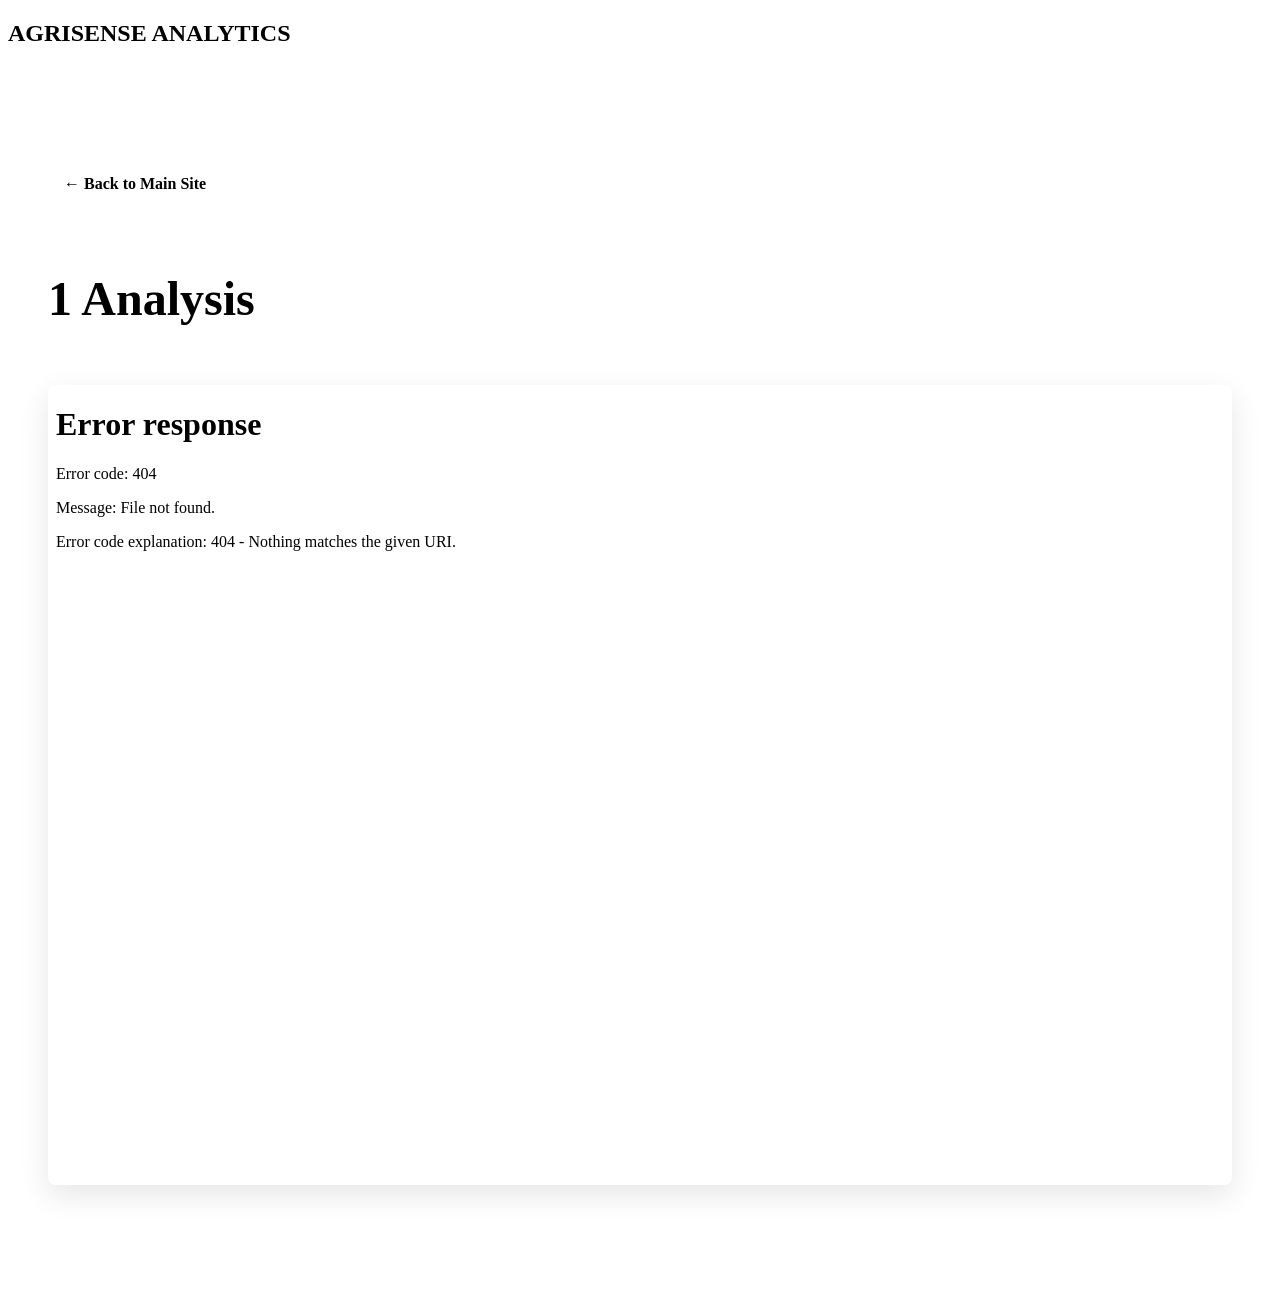
==== dashboards/dashboard-1.html @ d5891d4a "updated skeleton, added dashboard links, cleaned up website outline, included architecture, and week" ====
<!DOCTYPE html>
<html lang="en">
<head>
    <meta charset="UTF-8">
    <meta name="viewport" content="width=device-width, initial-scale=1.0">
    <title>Dashboard | AgriSense Analytics</title>
    <link rel="stylesheet" href="style.css">
    <link href="https://fonts.googleapis.com/css2?family=Inter:wght@300;400;600&family=Playfair+Display:ital,wght@0,400;0,700;1,400&display=swap" rel="stylesheet">
    <style>
        .dashboard-wrapper {
            padding: 100px 40px;
            max-width: 1400px;
            margin: 0 auto;
        }
        .back-btn {
            display: inline-block;
            margin-bottom: 30px;
            text-decoration: none;
            color: var(--primary-color);
            font-weight: 600;
            border: 2px solid var(--primary-color);
            padding: 8px 16px;
            border-radius: 4px;
            transition: all 0.3s ease;
        }
        .back-btn:hover {
            background: var(--primary-color);
            color: #fff;
        }
        .tableau-container {
            width: 100%;
            height: 800px; /* Adjust based on your dashboard size */
            box-shadow: 0 10px 30px rgba(0,0,0,0.1);
            border-radius: 8px;
            overflow: hidden;
        }
        .tableau-container iframe {
            width: 100%;
            height: 100%;
            border: none;
        }
    </style>
</head>
<body>
    <nav class="navbar">
        <div class="nav-container">
            <h1 class="logo">AGRISENSE ANALYTICS</h1>
        </div>
    </nav>

    <main class="dashboard-wrapper">
        <a href="../index.html#deliverables" class="back-btn">&larr; Back to Main Site</a>
        <h2 class="section-title" style="font-size: 3rem; text-align: left; padding: 0 0 20px 0;">1 Analysis</h2>
        
        <div class="tableau-container">
            <iframe src="YOUR_TABLEAU_PUBLIC_URL_HERE&:showVizHome=no&:embed=true" allowfullscreen></iframe>
        </div>
    </main>
</body>
</html>
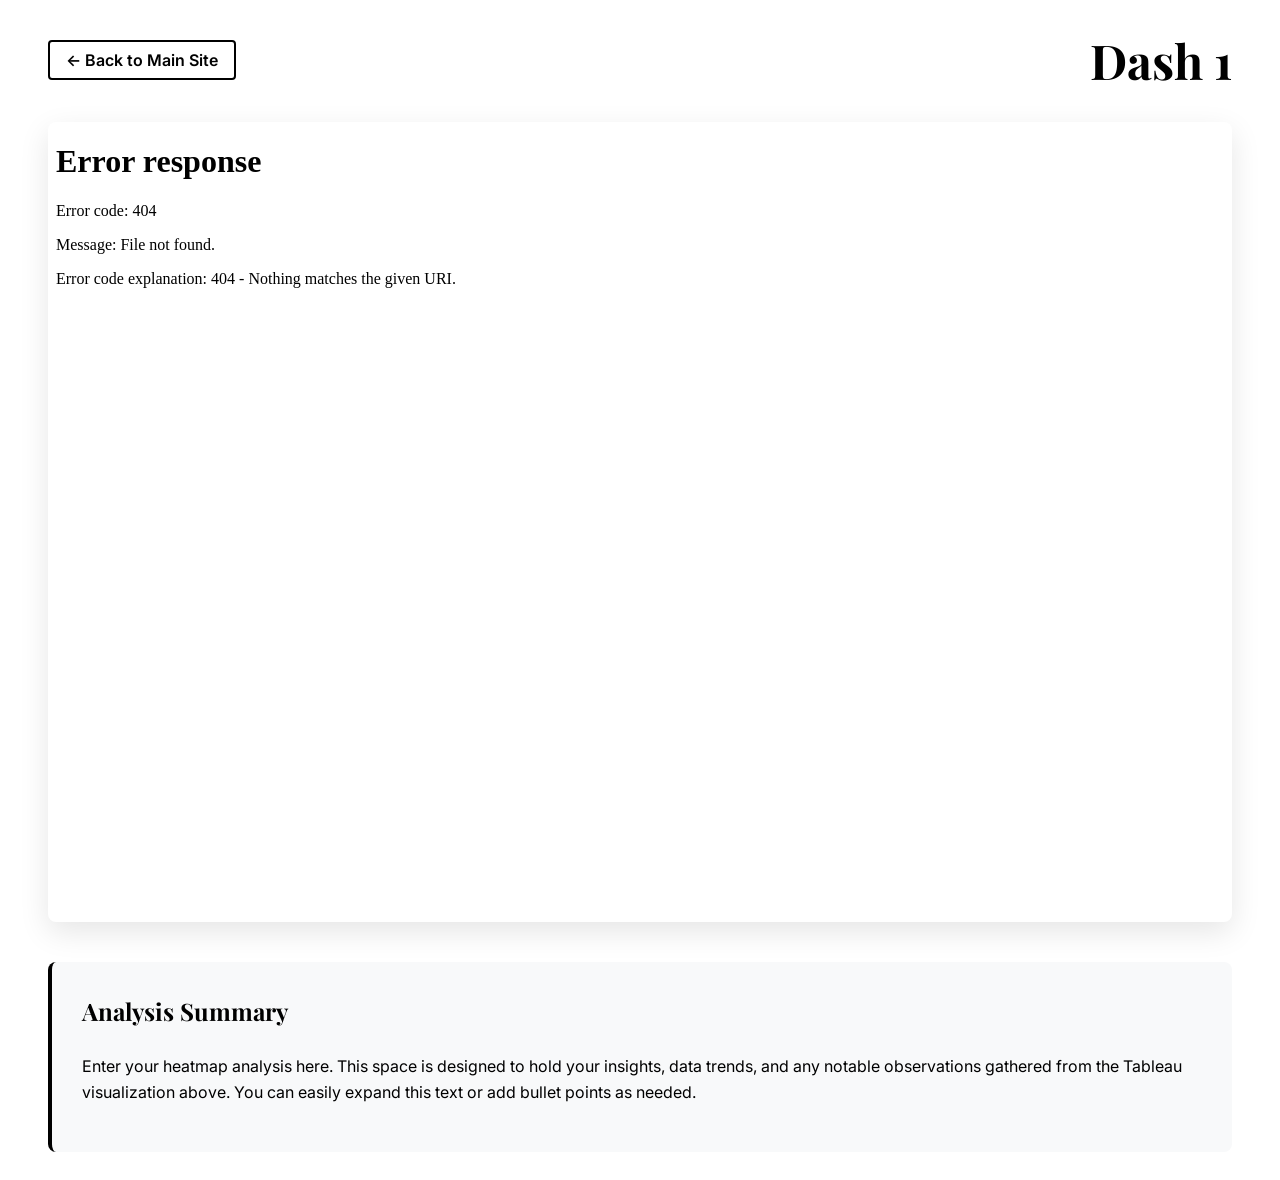
==== commit 1a00e587: "updated dashboard pages" ====
--- a/dashboards/dashboard-1.html
+++ b/dashboards/dashboard-1.html
@@ -8,53 +8,92 @@
     <link href="https://fonts.googleapis.com/css2?family=Inter:wght@300;400;600&family=Playfair+Display:ital,wght@0,400;0,700;1,400&display=swap" rel="stylesheet">
     <style>
         .dashboard-wrapper {
-            padding: 100px 40px;
+            padding: 20px 40px;
             max-width: 1400px;
             margin: 0 auto;
+            font-family: 'Inter', sans-serif;
         }
+        
+        /* Flexbox container to split button (left) and title (right) */
+        .dashboard-header {
+            display: flex;
+            justify-content: space-between;
+            align-items: center;
+            margin-bottom: 30px;
+        }
+
+        /* Updated Back Button with black outline */
         .back-btn {
             display: inline-block;
-            margin-bottom: 30px;
             text-decoration: none;
-            color: var(--primary-color);
+            color: #000;
             font-weight: 600;
-            border: 2px solid var(--primary-color);
+            border: 2px solid #000;
             padding: 8px 16px;
             border-radius: 4px;
             transition: all 0.3s ease;
         }
+        
         .back-btn:hover {
-            background: var(--primary-color);
+            background: #000;
             color: #fff;
         }
+
+        /* Updated Dashboard Title */
+        .section-title {
+            font-size: 3rem;
+            margin: 0;
+            font-family: 'Playfair Display', serif;
+        }
+
         .tableau-container {
             width: 100%;
             height: 800px; /* Adjust based on your dashboard size */
             box-shadow: 0 10px 30px rgba(0,0,0,0.1);
             border-radius: 8px;
             overflow: hidden;
+            margin-bottom: 40px; /* Space between Tableau and analysis */
         }
+        
         .tableau-container iframe {
             width: 100%;
             height: 100%;
             border: none;
         }
+
+        /* New section for analysis text */
+        .analysis-text {
+            background-color: #f8f9fa;
+            padding: 30px;
+            border-radius: 8px;
+            border-left: 4px solid #000;
+            line-height: 1.6;
+        }
+        
+        .analysis-text h3 {
+            margin-top: 0;
+            font-family: 'Playfair Display', serif;
+            font-size: 1.5rem;
+        }
     </style>
 </head>
 <body>
-    <nav class="navbar">
-        <div class="nav-container">
-            <h1 class="logo">AGRISENSE ANALYTICS</h1>
+    <main class="dashboard-wrapper">
+        
+        <div class="dashboard-header">
+            <a href="../index.html#deliverables" class="back-btn">&larr; Back to Main Site</a>
+            <h2 class="section-title">Dash 1</h2>
         </div>
-    </nav>
-
-    <main class="dashboard-wrapper">
-        <a href="../index.html#deliverables" class="back-btn">&larr; Back to Main Site</a>
-        <h2 class="section-title" style="font-size: 3rem; text-align: left; padding: 0 0 20px 0;">1 Analysis</h2>
         
         <div class="tableau-container">
             <iframe src="YOUR_TABLEAU_PUBLIC_URL_HERE&:showVizHome=no&:embed=true" allowfullscreen></iframe>
         </div>
+
+        <div class="analysis-text">
+            <h3>Analysis Summary</h3>
+            <p>Enter your heatmap analysis here. This space is designed to hold your insights, data trends, and any notable observations gathered from the Tableau visualization above. You can easily expand this text or add bullet points as needed.</p>
+        </div>
+
     </main>
 </body>
 </html>
